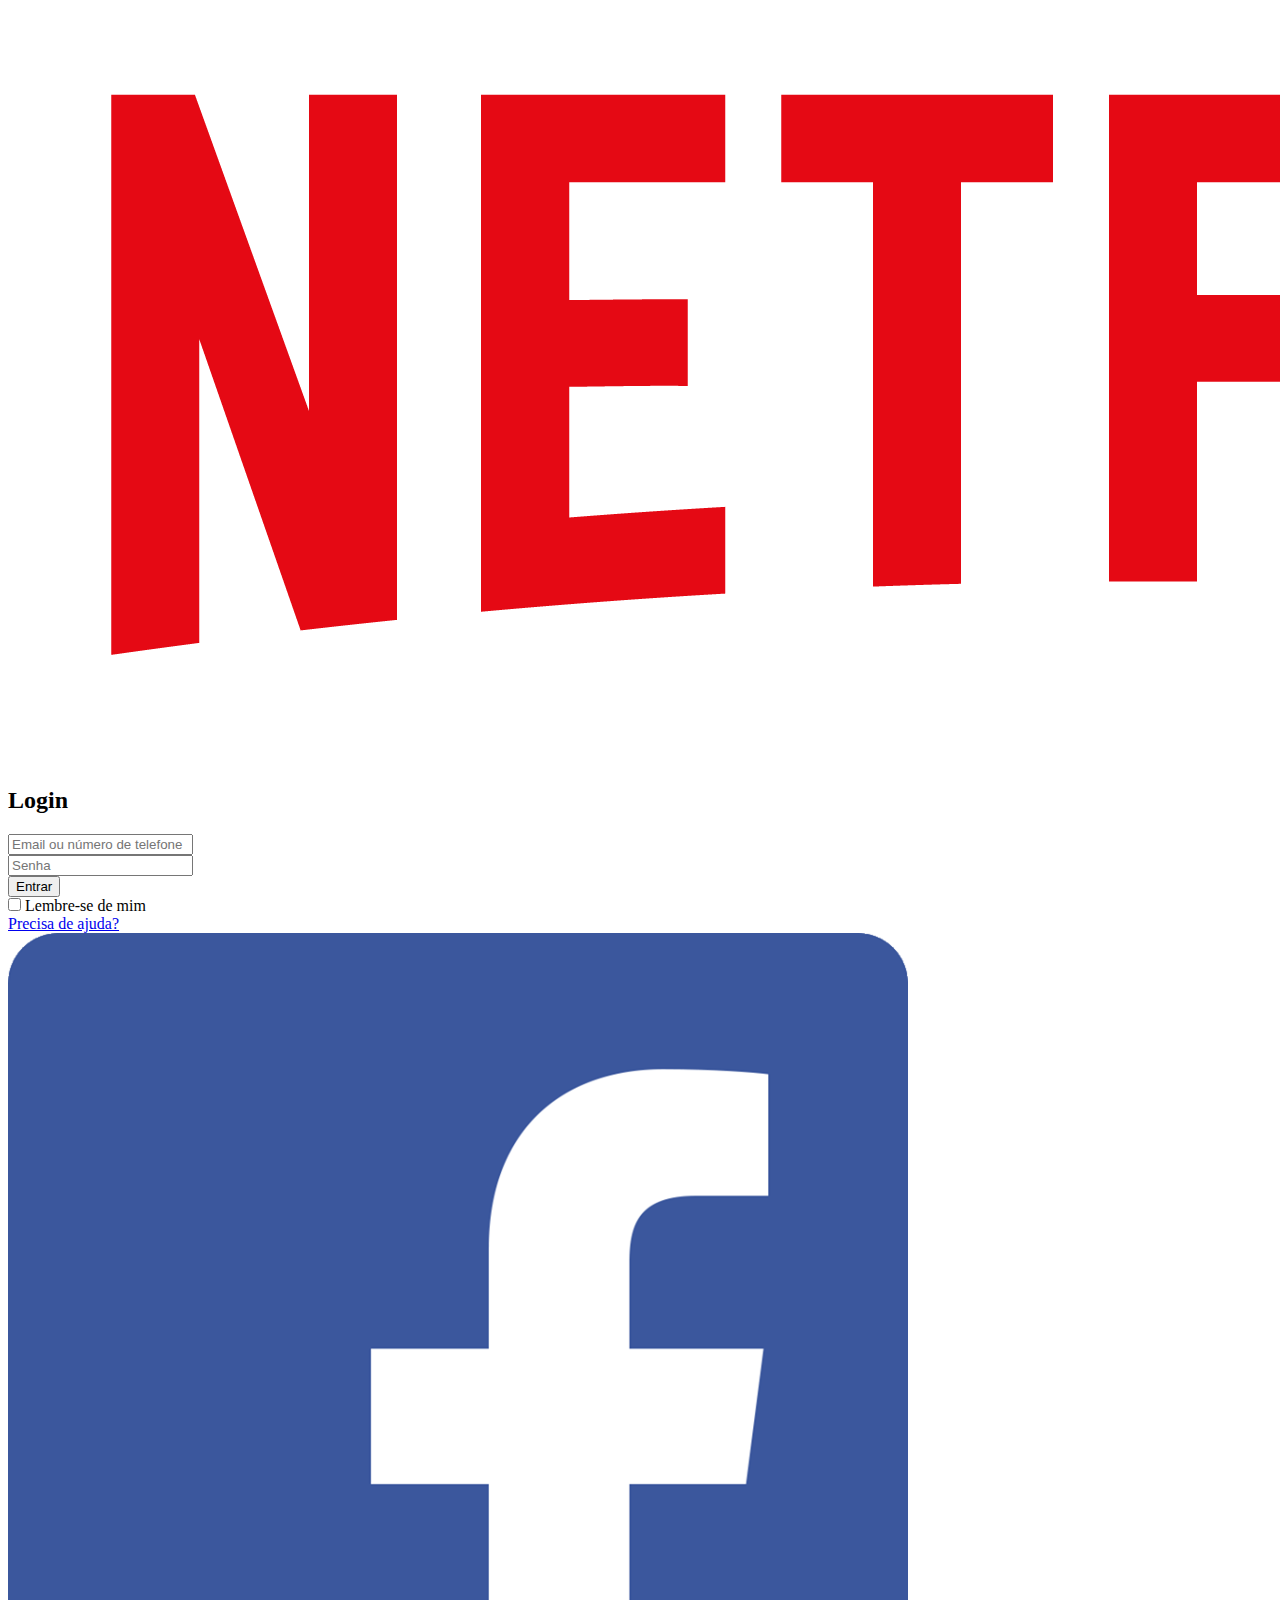
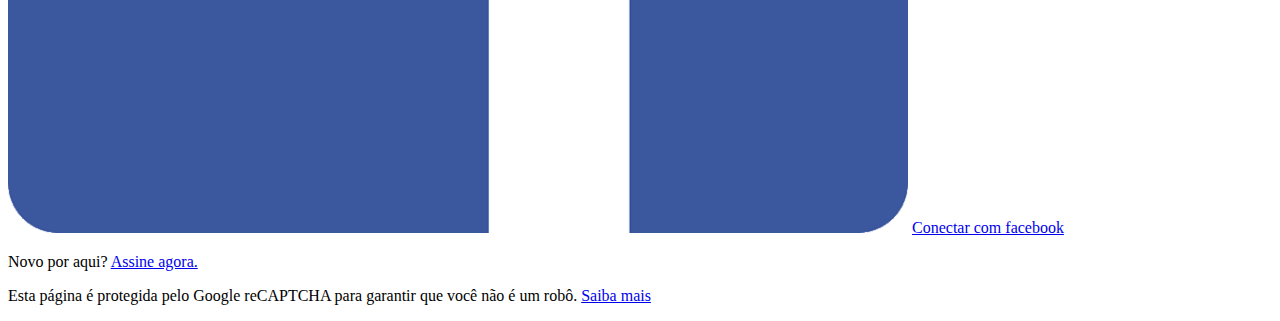
==== login-netflix/index.html @ 639f38c8 "created html and css to project login-netflix" ====
<!DOCTYPE html>
<html lang="pt-br">
<head>
    <meta charset="UTF-8">
    <meta name="viewport" content="width=device-width, initial-scale=1.0">

    <!-- Google fonts -->
    <!-- Stylesheets -->
    <!-- Base -->
    <!-- Layout -->
    <!-- Components -->
    
    <title>Login Netflix</title>
    
</head>
<body>
    
    <header class="l-header">
        <div class="l-header__logo-wrapper">
            <a href="#"><img src="assets/img/netflix_logo.png" alt="Logo Netflix"></a>
        </div>
    </header>

    <main class="l-main">
        <div class="c-login">
            <h2 class="c-login__title">Login</h2>
            <form>
                <div class="c-input_wrapper">
                    <input required type="email" type="tel" placeholder="Email ou número de telefone">
                </div>
                <div class="c-input_wrapper">
                    <input required type="password" placeholder="Senha">
                </div>
                <div class="c-submit-wrapper">
                    <button type="submit">Entrar</button>
                </div>
            </form>
            <div class="c-support">
                <div class="c-support__remember">
                    <span><input type="checkbox" style="margin: 0; padding: 0; height: 13px;"></span>
                    <span>Lembre-se de mim</span>
                </div>
                <div class="c-support__help">
                    <a href="#">Precisa de ajuda?</a>
                </div>
            </div>
            <div class="c-login-footer">
                <div class="c-login-footer__facebook">
                    <span><img src="assets/img/facebook_logo.png" alt="Logo Facebook"></span>
                    <span><a href="#">Conectar com facebook</a></span>
                </div>
                <div class="c-login-footer__sign-up">
                    <p>Novo por aqui? <a href="#">Assine agora.</a></p>
                </div>
                <div class="c-login-footer__terms">
                    <p>Esta página é protegida pelo Google reCAPTCHA para garantir que você não é um robô. <a href="#">Saiba mais</a></p>
                </div>
            </div>
        </div>
    </main>
    
</body>
</html>
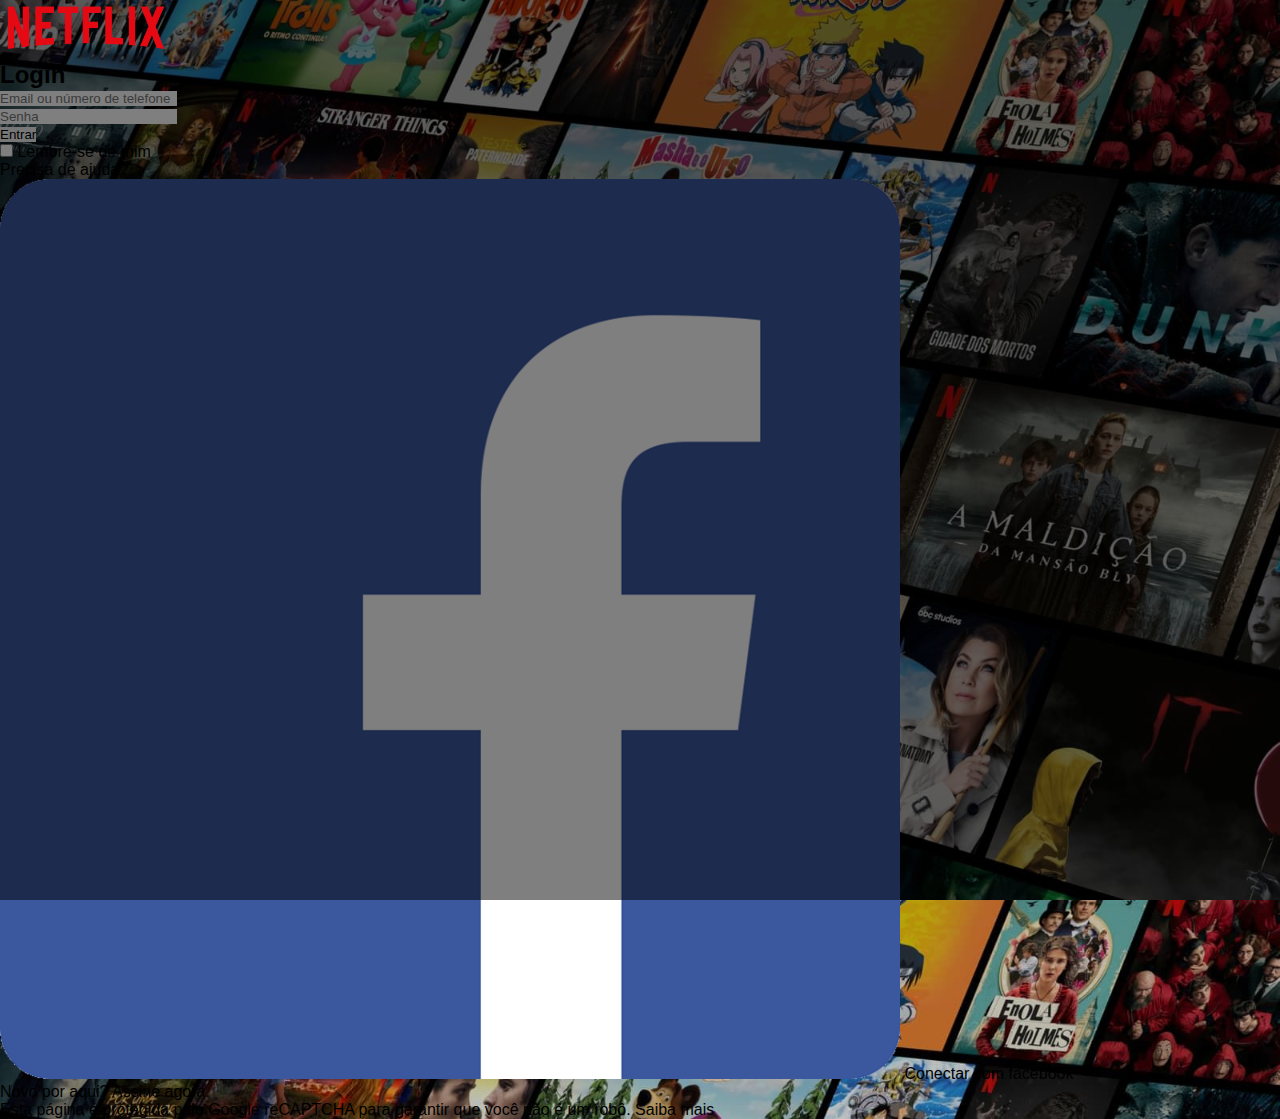
==== commit 4bef8bd5: "update" ====
--- a/login-netflix/index.html
+++ b/login-netflix/index.html
@@ -7,7 +7,10 @@
     <!-- Google fonts -->
     <!-- Stylesheets -->
     <!-- Base -->
+    <link rel="stylesheet" href="assets/css/base/reset.css">
+    <link rel="stylesheet" href="assets/css/base/geral.css">
     <!-- Layout -->
+    <link rel="stylesheet" href="assets/css/layout/l-header.css">
     <!-- Components -->
     
     <title>Login Netflix</title>
--- a/login-netflix/assets/css/base/geral.css
+++ b/login-netflix/assets/css/base/geral.css
@@ -0,0 +1,17 @@
+body {
+    position: relative;
+    background-image: url(../../img/background.jpg);
+    background-size: cover;
+    height: 100vh;
+    width: 100%;
+}
+
+body::before {
+    content: '';
+    top: 0;
+    left: 0;
+    position: absolute;
+    background-color: #00000080;
+    height: 100%;
+    width: 100%;
+}--- a/login-netflix/assets/css/layout/l-header.css
+++ b/login-netflix/assets/css/layout/l-header.css
@@ -0,0 +1,12 @@
+.l-header {
+    position: relative;
+}
+
+.l-header__logo-wrapper {
+    width: 10.625rem;
+}
+
+.l-header__logo-wrapper img {
+    width: 100%;
+}
+
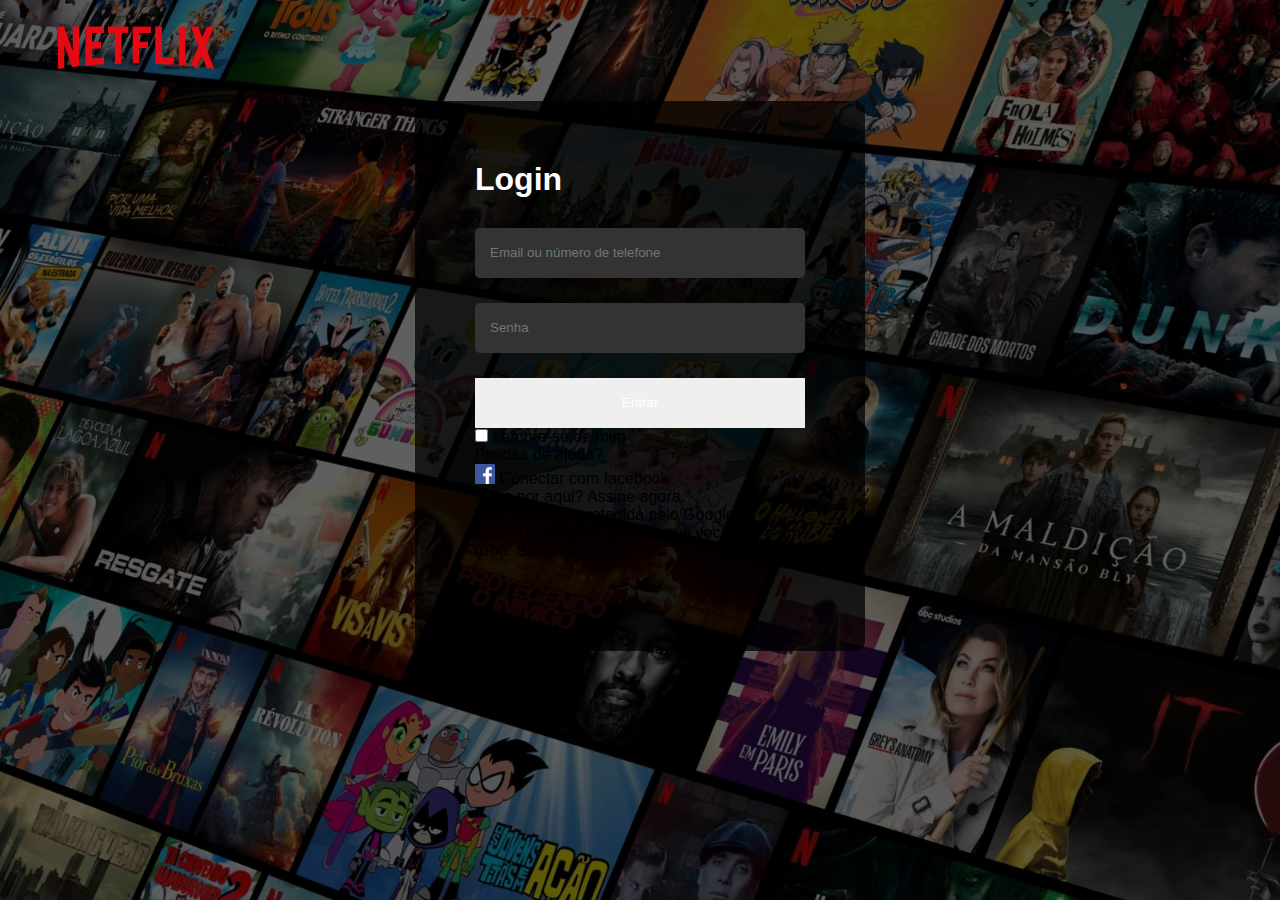
==== commit 93b01efc: "update" ====
--- a/login-netflix/index.html
+++ b/login-netflix/index.html
@@ -11,7 +11,11 @@
     <link rel="stylesheet" href="assets/css/base/geral.css">
     <!-- Layout -->
     <link rel="stylesheet" href="assets/css/layout/l-header.css">
+    <link rel="stylesheet" href="assets/css/layout/l-login.css">
     <!-- Components -->
+    <link rel="stylesheet" href="assets/css/components/c-login-footer.css">
+    <link rel="stylesheet" href="assets/css/components/c-input.css">
+    <link rel="stylesheet" href="assets/css/components/c-submit-btn.css">
     
     <title>Login Netflix</title>
     
@@ -24,19 +28,13 @@
         </div>
     </header>
 
-    <main class="l-main">
-        <div class="c-login">
-            <h2 class="c-login__title">Login</h2>
+    <main>
+        <div class="l-login">
+            <h2 class="l-login__title">Login</h2>
             <form>
-                <div class="c-input_wrapper">
-                    <input required type="email" type="tel" placeholder="Email ou número de telefone">
-                </div>
-                <div class="c-input_wrapper">
-                    <input required type="password" placeholder="Senha">
-                </div>
-                <div class="c-submit-wrapper">
-                    <button type="submit">Entrar</button>
-                </div>
+                <input class="c-input" required type="email" type="tel" placeholder="Email ou número de telefone">
+                <input class="c-input" required type="password" placeholder="Senha">
+                <button class="c-submit-btn" type="submit">Entrar</button>
             </form>
             <div class="c-support">
                 <div class="c-support__remember">
--- a/login-netflix/assets/css/base/geral.css
+++ b/login-netflix/assets/css/base/geral.css
@@ -8,8 +8,6 @@
 
 body::before {
     content: '';
-    top: 0;
-    left: 0;
     position: absolute;
     background-color: #00000080;
     height: 100%;
--- a/login-netflix/assets/css/layout/l-header.css
+++ b/login-netflix/assets/css/layout/l-header.css
@@ -1,5 +1,6 @@
 .l-header {
     position: relative;
+    padding: 20px 50px;
 }
 
 .l-header__logo-wrapper {
@@ -8,5 +9,4 @@
 
 .l-header__logo-wrapper img {
     width: 100%;
-}
-
+}--- a/login-netflix/assets/css/layout/l-login.css
+++ b/login-netflix/assets/css/layout/l-login.css
@@ -0,0 +1,15 @@
+.l-login {
+    position: relative;
+    padding: 60px;
+    border-radius: 10px;
+    margin: 0 auto;
+    background-color: #000000bf;
+    height: 550px;
+    max-width: 450px;
+}
+
+.l-login__title {
+    margin-bottom: 30px;
+    color: white;
+    font-size: 32px;
+}--- a/login-netflix/assets/css/components/c-login-footer.css
+++ b/login-netflix/assets/css/components/c-login-footer.css
@@ -0,0 +1,3 @@
+.c-login-footer__facebook img{
+    width: 20px;
+}--- a/login-netflix/assets/css/components/c-input.css
+++ b/login-netflix/assets/css/components/c-input.css
@@ -0,0 +1,14 @@
+.c-input {
+    padding-left: 15px;
+    border-radius: 5px;
+    margin-bottom: 25px;
+    background-color: #333;
+    outline: none;
+    height: 50px;
+    width: 100%;
+    color: white;
+}
+
+.c-input:hover {
+    background-color: #444;
+}--- a/login-netflix/assets/css/components/c-submit-btn.css
+++ b/login-netflix/assets/css/components/c-submit-btn.css
@@ -0,0 +1,5 @@
+.c-submit-btn {
+    height: 50px;
+    width: 100%;
+    color: white;
+}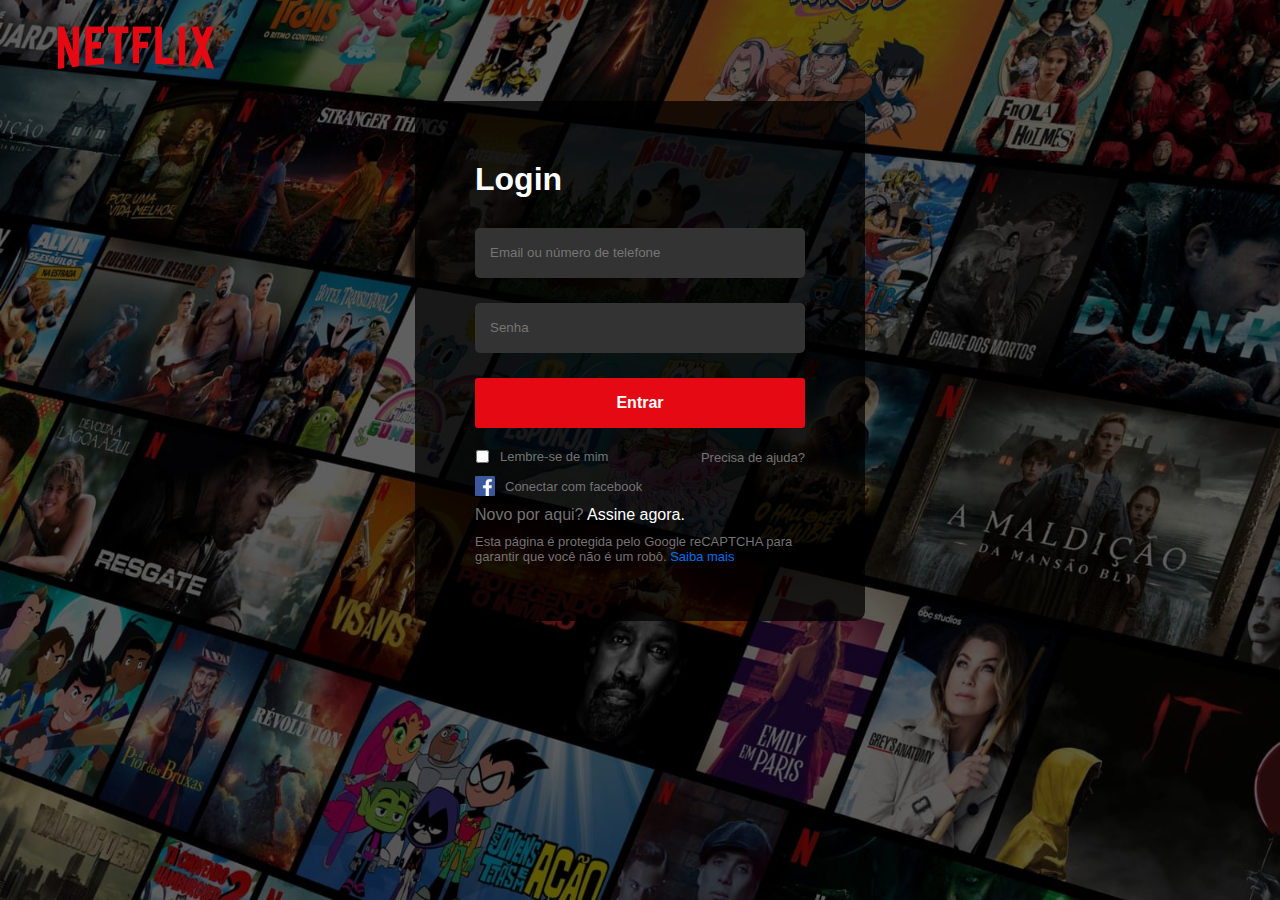
==== commit 7671f108: "finished full project" ====
--- a/login-netflix/index.html
+++ b/login-netflix/index.html
@@ -13,12 +13,13 @@
     <link rel="stylesheet" href="assets/css/layout/l-header.css">
     <link rel="stylesheet" href="assets/css/layout/l-login.css">
     <!-- Components -->
-    <link rel="stylesheet" href="assets/css/components/c-login-footer.css">
     <link rel="stylesheet" href="assets/css/components/c-input.css">
     <link rel="stylesheet" href="assets/css/components/c-submit-btn.css">
+    <link rel="stylesheet" href="assets/css/components/c-support.css">
+    <link rel="stylesheet" href="assets/css/components/c-login-footer.css">
     
     <title>Login Netflix</title>
-    
+
 </head>
 <body>
     
@@ -38,17 +39,18 @@
             </form>
             <div class="c-support">
                 <div class="c-support__remember">
-                    <span><input type="checkbox" style="margin: 0; padding: 0; height: 13px;"></span>
-                    <span>Lembre-se de mim</span>
+                    <input id="remember" type="checkbox" style="margin: 0; padding: 0; height: 13px;">
+                    <label for="remember">Lembre-se de mim</label>
                 </div>
                 <div class="c-support__help">
                     <a href="#">Precisa de ajuda?</a>
                 </div>
             </div>
+
             <div class="c-login-footer">
                 <div class="c-login-footer__facebook">
-                    <span><img src="assets/img/facebook_logo.png" alt="Logo Facebook"></span>
-                    <span><a href="#">Conectar com facebook</a></span>
+                    <img src="assets/img/facebook_logo.png" alt="Logo Facebook">
+                    <a href="#">Conectar com facebook</a>
                 </div>
                 <div class="c-login-footer__sign-up">
                     <p>Novo por aqui? <a href="#">Assine agora.</a></p>
--- a/login-netflix/assets/css/layout/l-login.css
+++ b/login-netflix/assets/css/layout/l-login.css
@@ -4,7 +4,7 @@
     border-radius: 10px;
     margin: 0 auto;
     background-color: #000000bf;
-    height: 550px;
+    height: 520px;
     max-width: 450px;
 }
 
--- a/login-netflix/assets/css/components/c-input.css
+++ b/login-netflix/assets/css/components/c-input.css
@@ -11,4 +11,8 @@
 
 .c-input:hover {
     background-color: #444;
+}
+
+.c-input:focus {
+    outline: 1px solid rgb(203, 7, 7);
 }--- a/login-netflix/assets/css/components/c-submit-btn.css
+++ b/login-netflix/assets/css/components/c-submit-btn.css
@@ -1,5 +1,15 @@
 .c-submit-btn {
+    border-radius: 3px;
+    margin-bottom: 20px;
+    background-color: #e50914;
     height: 50px;
     width: 100%;
+    cursor: pointer;
     color: white;
+    font-size: 16px;
+    font-weight: bold;
+}
+
+.c-submit-btn:hover {
+    background-color: #bd0811;
 }--- a/login-netflix/assets/css/components/c-support.css
+++ b/login-netflix/assets/css/components/c-support.css
@@ -0,0 +1,30 @@
+.c-support {
+    display: flex;
+    justify-content: space-between;
+    margin-bottom: 10px;
+}
+
+.c-support__remember {
+    display: flex;
+    align-items: center;
+    gap: 10px;
+}
+
+.c-support__remember input {
+    height: 15px;
+    width: 15px;
+}
+
+.c-support__remember label {
+    color: #737373;
+    font-size: 13px;
+}
+
+.c-support__help a {
+    color: #737373;
+    font-size: 13px;
+}
+
+.c-support__help a:hover {
+    text-decoration: underline;
+}--- a/login-netflix/assets/css/components/c-login-footer.css
+++ b/login-netflix/assets/css/components/c-login-footer.css
@@ -1,3 +1,49 @@
-.c-login-footer__facebook img{
+.c-login-footer__facebook {
+    display: flex;
+    align-items: center;
+    gap: 10px;
+    margin-bottom: 10px;
+    width: 100%;
+}
+
+.c-login-footer__facebook img {
     width: 20px;
+}
+
+.c-login-footer__facebook a {
+    margin-top: 2px;
+    color: #737373;
+    font-size: 13px;
+}
+
+.c-login-footer__sign-up {
+    margin-bottom: 10px;
+}
+
+.c-login-footer__sign-up p {
+    color: #737373;
+    font-size: 16px;
+}
+
+.c-login-footer__sign-up a {
+    color: white;
+    font-size: 16px;
+}
+
+.c-login-footer__sign-up a:hover {
+    text-decoration: underline;
+}
+
+.c-login-footer__terms p {
+    color: #737373;
+    font-size: 13px;
+}
+
+.c-login-footer__terms a {
+    color: #0071eb;
+    font-size: 13px;
+}
+
+.c-login-footer__terms a:hover {
+    text-decoration: underline;
 }